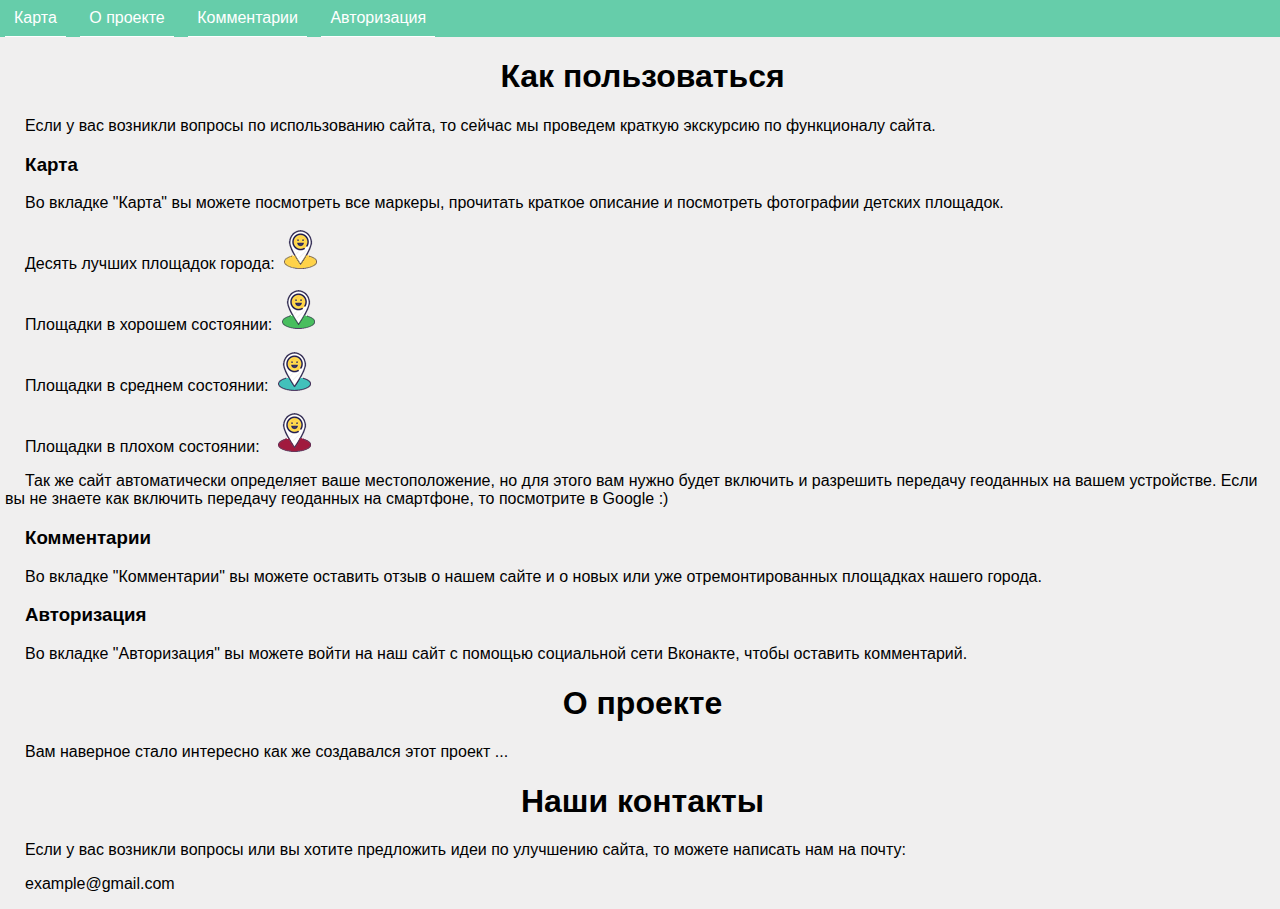
==== aboutproject.html @ a72004e7 "Update aboutproject.html" ====
<!DOCTYPE html>
<html>
<head>
	<title>О проекте</title>
	<meta charset="utf-8">
    <link rel="shortcut icon" href="img/favicon.ico" type="image/x-icon">
    <meta content="width=device-width, initial-scale=1" name="viewport"/>
    <link rel="stylesheet" type="text/css" href="css.css">
    <script src="https://vk.com/js/api/openapi.js?151" type="text/javascript"></script>
    <script src="http://ajax.googleapis.com/ajax/libs/jquery/1.7.1/jquery.min.js"></script>
    <style>

#up {
width: 35px;
height: 35px;
border:1px solid #ccc;
border-radius: 50%;
background:#f7f7f7;
text-align:center;
padding:5px;
position:fixed;
bottom:10px;
right:10px;
cursor:pointer;
display:none;
color:#333;
font-family:verdana;
font-size:11px;
}

#arrow{
      position: center;
      margin-top: 10%;
      opacity: 0.50; 
}

  		p {
   		 text-indent: 20px;
               }
            h3{
             text-indent: 20px;
            }
    </style>
</head>
<body>
      <div id="menu">
            <ul>
                  <a href="index.html"><li> Карта </li></a>
                  <a href="aboutproject.html"><li> О проекте </li></a>
                  <a href="comments.html"><li> Комментарии </li></a>
                  <a href="vkauth.html"><li> Авторизация </li></a>
            </ul>
      </div>
      <div id="about">

            <center><h1>Как пользоваться</h1></center>
<p>Если у вас возникли вопросы по использованию сайта, то сейчас мы проведем краткую экскурсию по функционалу сайта.</p>
<h3>Карта</h3>
<p>Во вкладке "Карта" вы можете посмотреть все маркеры, прочитать краткое описание и посмотреть фотографии детских площадок.</p>
<p>Десять лучших площадок города: <img src="markercup.png"></p>
<p>Площадки в хорошем состоянии: <img src="markergood.png"></p>
<p>Площадки в среднем состоянии: <img src="markermid.png"></p>
<p>Площадки в плохом состоянии: &#160 <img src="markerbad.png"></p>
<p>Так же сайт автоматически определяет ваше местоположение, но для этого вам нужно будет включить и разрешить передачу геоданных на вашем устройстве. Если вы не знаете как включить передачу геоданных на смартфоне, то посмотрите в Google :) </p>
<h3>Комментарии</h3>
<p>Во вкладке "Комментарии" вы можете оставить отзыв о нашем сайте и о новых или уже отремонтированных площадках нашего города.</p>
<h3>Авторизация</h3>
<p>Во вкладке "Авторизация" вы можете войти на наш сайт с помощью социальной сети Вконакте, чтобы оставить комментарий.</p>
            <center><h1>О проекте</h2></center>
<p>Вам наверное стало интересно как же создавался этот проект ...</p>
            <center><h1>Наши контакты</h2></center>     
<p>Если у вас возникли вопросы или вы хотите предложить идеи по улучшению сайта, то можете написать нам на почту:</p>
<p>example@gmail.com</p>
</div>

<!-- Скрипт для прокрутки цсс не сделан -->
<script type="text/javascript"> 
$(function() { 
      $(window).scroll(function() { 
      if($(this).scrollTop() != 0) {
      $('#up').fadeIn(); 
            } else {
            $('#up').fadeOut(); 
            } 
      });
      $('#up').click(function() { 
            $('body,html').animate({scrollTop:0},800);
}); 
});
 
</script>
<div id = "up"><div id="arrow"><img src="uparrow.png"></div></div>
</body>
</html>
---- css.css ----
body {
  margin: 0px;
  margin-bottom: 0px;
  font-family: Verdana, Geneva, Tahoma, sans-serif;
  background: #f0efef;
}

#about {
  margin-top: 0px;
  margin-left: 5px;
  font-family: Verdana, Geneva, Tahoma, sans-serif;
}

#menu {   
  display: inline-block;
  background-color: #66CDAA;
  width: 100%;
}
#menu li {
  display: inline-block;
  padding: 9px;
  color: white;
  font-size: 16px;
  top: 4px;
  border-bottom: 1px solid rgb(255, 255, 255);
  -moz-transition: all 0.3s 0.01s ease; /* плавный переход*/
  -o-transition: all 0.3s 0.01s ease;
  -webkit-transition: all 0.3s 0.01s ease;
}
#menu ul {
  list-style: none;
  margin: 0;
  padding-left: 0;
}
      #menu ul li { float: none; }
      #menu li:hover { background-color: #363636; }
a {
  text-decoration: none;
  position: center;
  padding: 5px; /*добавляем отступ*/
}
#vk_auth {
  margin-top: 50px;
  top: 20%; /* Отступ в процентах от верхнего края окна */
  left: 50%; /* Отступ в процентах от левого края окна */
  width: 450px; /* Ширина блока */
  height: 400px; /* Высота блока */
  position: center; /* Абсолютное позиционирование блока */
}

.map-control {
  background-color: #fff;
  border: 1px solid #ccc;
  box-shadow: 0 2px 2px rgba(33, 33, 33, 0.4);
  font-family: 'Roboto','sans-serif';
  margin: 10px;
  padding-right: 5px;
  /* Hide the control initially, to prevent it from appearing
     before the map loads. */
  display: none;
}
/* Display the control once it is inside the map. */
#map .map-control { display: block;
margin-bottom: 50px; }

.selector-control {
  font-size: 14px;
  line-height: 30px;
  vertical-align: baseline;
}
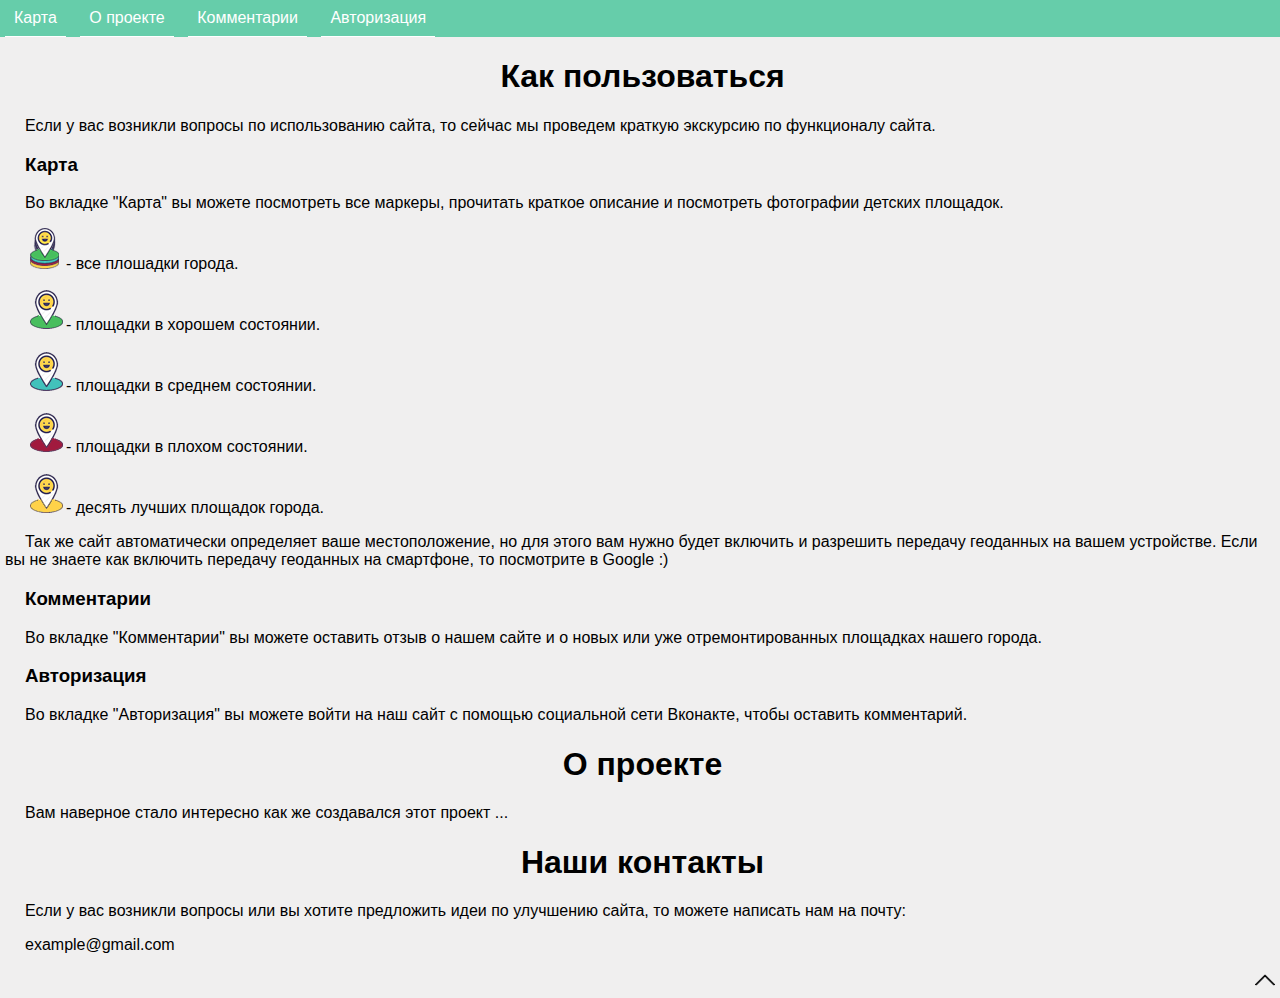
==== commit 8d39e011: "Update aboutproject.html" ====
--- a/aboutproject.html
+++ b/aboutproject.html
@@ -1,94 +1,73 @@
-<!DOCTYPE html>
-<html>
-<head>
-	<title>О проекте</title>
-	<meta charset="utf-8">
-    <link rel="shortcut icon" href="img/favicon.ico" type="image/x-icon">
-    <meta content="width=device-width, initial-scale=1" name="viewport"/>
-    <link rel="stylesheet" type="text/css" href="css.css">
-    <script src="https://vk.com/js/api/openapi.js?151" type="text/javascript"></script>
-    <script src="http://ajax.googleapis.com/ajax/libs/jquery/1.7.1/jquery.min.js"></script>
-    <style>
-
-#up {
-width: 35px;
-height: 35px;
-border:1px solid #ccc;
-border-radius: 50%;
-background:#f7f7f7;
-text-align:center;
-padding:5px;
-position:fixed;
-bottom:10px;
-right:10px;
-cursor:pointer;
-display:none;
-color:#333;
-font-family:verdana;
-font-size:11px;
-}
-
-#arrow{
-      position: center;
-      margin-top: 10%;
-      opacity: 0.50; 
-}
-
-  		p {
-   		 text-indent: 20px;
-               }
-            h3{
-             text-indent: 20px;
-            }
-    </style>
-</head>
-<body>
-      <div id="menu">
-            <ul>
-                  <a href="index.html"><li> Карта </li></a>
-                  <a href="aboutproject.html"><li> О проекте </li></a>
-                  <a href="comments.html"><li> Комментарии </li></a>
-                  <a href="vkauth.html"><li> Авторизация </li></a>
-            </ul>
-      </div>
-      <div id="about">
-
-            <center><h1>Как пользоваться</h1></center>
-<p>Если у вас возникли вопросы по использованию сайта, то сейчас мы проведем краткую экскурсию по функционалу сайта.</p>
-<h3>Карта</h3>
-<p>Во вкладке "Карта" вы можете посмотреть все маркеры, прочитать краткое описание и посмотреть фотографии детских площадок.</p>
-<p>Десять лучших площадок города: <img src="markercup.png"></p>
-<p>Площадки в хорошем состоянии: <img src="markergood.png"></p>
-<p>Площадки в среднем состоянии: <img src="markermid.png"></p>
-<p>Площадки в плохом состоянии: &#160 <img src="markerbad.png"></p>
-<p>Так же сайт автоматически определяет ваше местоположение, но для этого вам нужно будет включить и разрешить передачу геоданных на вашем устройстве. Если вы не знаете как включить передачу геоданных на смартфоне, то посмотрите в Google :) </p>
-<h3>Комментарии</h3>
-<p>Во вкладке "Комментарии" вы можете оставить отзыв о нашем сайте и о новых или уже отремонтированных площадках нашего города.</p>
-<h3>Авторизация</h3>
-<p>Во вкладке "Авторизация" вы можете войти на наш сайт с помощью социальной сети Вконакте, чтобы оставить комментарий.</p>
-            <center><h1>О проекте</h2></center>
-<p>Вам наверное стало интересно как же создавался этот проект ...</p>
-            <center><h1>Наши контакты</h2></center>     
-<p>Если у вас возникли вопросы или вы хотите предложить идеи по улучшению сайта, то можете написать нам на почту:</p>
-<p>example@gmail.com</p>
-</div>
-
-<!-- Скрипт для прокрутки цсс не сделан -->
-<script type="text/javascript"> 
-$(function() { 
-      $(window).scroll(function() { 
-      if($(this).scrollTop() != 0) {
-      $('#up').fadeIn(); 
-            } else {
-            $('#up').fadeOut(); 
-            } 
-      });
-      $('#up').click(function() { 
-            $('body,html').animate({scrollTop:0},800);
-}); 
-});
- 
-</script>
-<div id = "up"><div id="arrow"><img src="uparrow.png"></div></div>
-</body>
-</html>
+<!DOCTYPE html>
+<html>
+<head>
+	<title>О проекте</title>
+	<meta charset="utf-8">
+    <link rel="shortcut icon" href="img/favicon.ico" type="image/x-icon">
+    <meta content="width=device-width, initial-scale=1" name="viewport"/>
+    <link rel="stylesheet" type="text/css" href="css.css">
+    <script src="https://vk.com/js/api/openapi.js?151" type="text/javascript"></script>
+    <script src="http://ajax.googleapis.com/ajax/libs/jquery/1.7.1/jquery.min.js"></script>
+    <style>
+
+
+#up{
+    position: absolute;
+    right: 0%;
+}
+
+p {
+text-indent: 20px;
+}
+h3 {
+text-indent: 20px;
+}
+    </style>
+</head>
+<body>
+      <div id="menu">
+            <ul>
+                  <a href="index.html" id="anchor"><li> Карта </li></a>
+                  <a href="aboutproject.html"><li> О проекте </li></a>
+                  <a href="comments.html"><li> Комментарии </li></a>
+                  <a href="vkauth.html"><li> Авторизация </li></a>
+            </ul>
+      </div>
+      <div id="about">
+
+            <center><h1>Как пользоваться</h1></center>
+<p>Если у вас возникли вопросы по использованию сайта, то сейчас мы проведем краткую экскурсию по функционалу сайта.</p>
+<h3>Карта</h3>
+<p>Во вкладке "Карта" вы можете посмотреть все маркеры, прочитать краткое описание и посмотреть фотографии детских площадок.</p>
+<p><img src="markerall.png">- все плошадки города.</p>
+<p><img src="markergood.png">- площадки в хорошем состоянии.</p>
+<p><img src="markermid.png">- площадки в среднем состоянии.</p>
+<p><img src="markerbad.png">- площадки в плохом состоянии.</p>
+<p><img src="markercup.png">- десять лучших площадок города.</p>
+<p>Так же сайт автоматически определяет ваше местоположение, но для этого вам нужно будет включить и разрешить передачу геоданных на вашем устройстве. Если вы не знаете как включить передачу геоданных на смартфоне, то посмотрите в Google :) </p>
+<h3>Комментарии</h3>
+<p>Во вкладке "Комментарии" вы можете оставить отзыв о нашем сайте и о новых или уже отремонтированных площадках нашего города.</p>
+<h3>Авторизация</h3>
+<p>Во вкладке "Авторизация" вы можете войти на наш сайт с помощью социальной сети Вконакте, чтобы оставить комментарий.</p>
+            <center><h1>О проекте</h2></center>
+<p>Вам наверное стало интересно как же создавался этот проект ...</p>
+            <center><h1>Наши контакты</h2></center>     
+<p>Если у вас возникли вопросы или вы хотите предложить идеи по улучшению сайта, то можете написать нам на почту:</p>
+<p>example@gmail.com</p>
+</div>
+<div id="up"><a href="#anchor" class="topLink"><img src="uparrow.png"></a></div>
+<script>
+$(document).ready(function() { 
+    $("a.topLink").click(function() {
+       $("html, body").animate({
+          scrollTop: $($(this).attr("href")).offset().top + "px"
+       }, {
+          duration: 500,
+          easing: "swing"
+       });
+       return false;
+    });  
+ });
+</script>
+</body>
+</html>
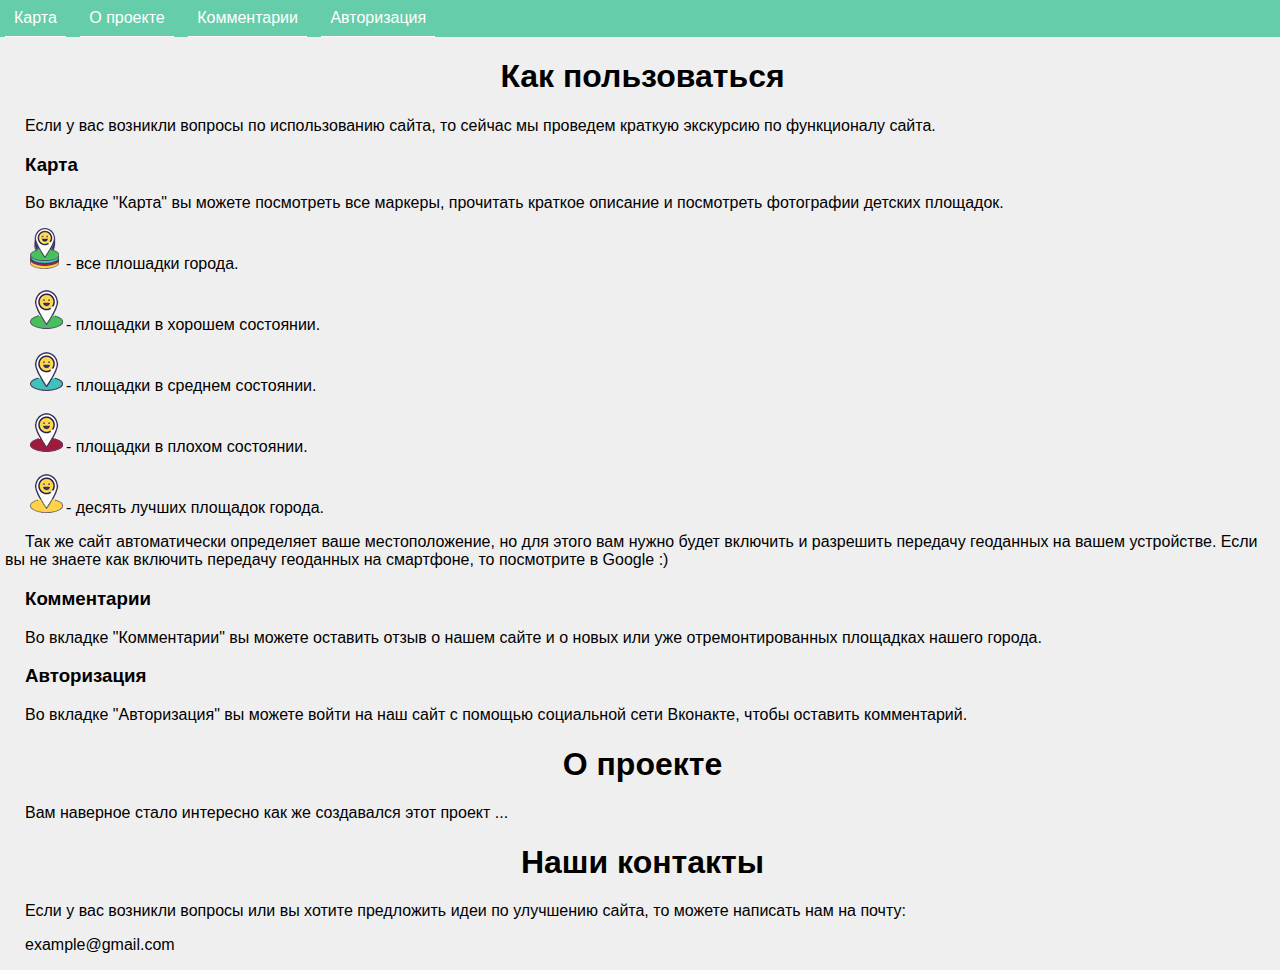
==== commit 33318348: "Add files via upload" ====
--- a/aboutproject.html
+++ b/aboutproject.html
@@ -7,21 +7,39 @@
     <meta content="width=device-width, initial-scale=1" name="viewport"/>
     <link rel="stylesheet" type="text/css" href="css.css">
     <script src="https://vk.com/js/api/openapi.js?151" type="text/javascript"></script>
-    <script src="http://ajax.googleapis.com/ajax/libs/jquery/1.7.1/jquery.min.js"></script>
+    <script src="https://ajax.googleapis.com/ajax/libs/jquery/3.3.1/jquery.min.js"></script>
     <style>
 
-
-#up{
-    position: absolute;
-    right: 0%;
-}
-
-p {
-text-indent: 20px;
-}
-h3 {
-text-indent: 20px;
-}
+#up {
+    width: 35px;
+    height: 35px;
+    border:1px solid #ccc;
+    border-radius: 50%;
+    background:#f7f7f7;
+    text-align:center;
+    padding:5px;
+    position:fixed;
+    bottom:10px;
+    right:10px;
+    cursor:pointer;
+    display:none;
+    color:#333;
+    font-family:verdana;
+    font-size:11px;
+    }
+    
+    #arrow{
+          position: center;
+          margin-top: 10%;
+          opacity: 0.50; 
+    }
+    
+              p {
+                text-indent: 20px;
+                   }
+                h3{
+                 text-indent: 20px;
+                }
     </style>
 </head>
 <body>
@@ -55,19 +73,21 @@
 <p>Если у вас возникли вопросы или вы хотите предложить идеи по улучшению сайта, то можете написать нам на почту:</p>
 <p>example@gmail.com</p>
 </div>
-<div id="up"><a href="#anchor" class="topLink"><img src="uparrow.png"></a></div>
-<script>
-$(document).ready(function() { 
-    $("a.topLink").click(function() {
-       $("html, body").animate({
-          scrollTop: $($(this).attr("href")).offset().top + "px"
-       }, {
-          duration: 500,
-          easing: "swing"
-       });
-       return false;
-    });  
- });
+<div id="up"><div id="arrow"><img src="uparrow.png"></div></div>
+<script type="text/javascript"> 
+$(function() { 
+      $(window).scroll(function() { 
+      if($(this).scrollTop() != 0) {
+      $('#up').fadeIn(); 
+            } else {
+            $('#up').fadeOut(); 
+            } 
+      });
+      $('#up').click(function() { 
+            $('body,html').animate({scrollTop:0},800);
+}); 
+});
+ 
 </script>
 </body>
 </html>
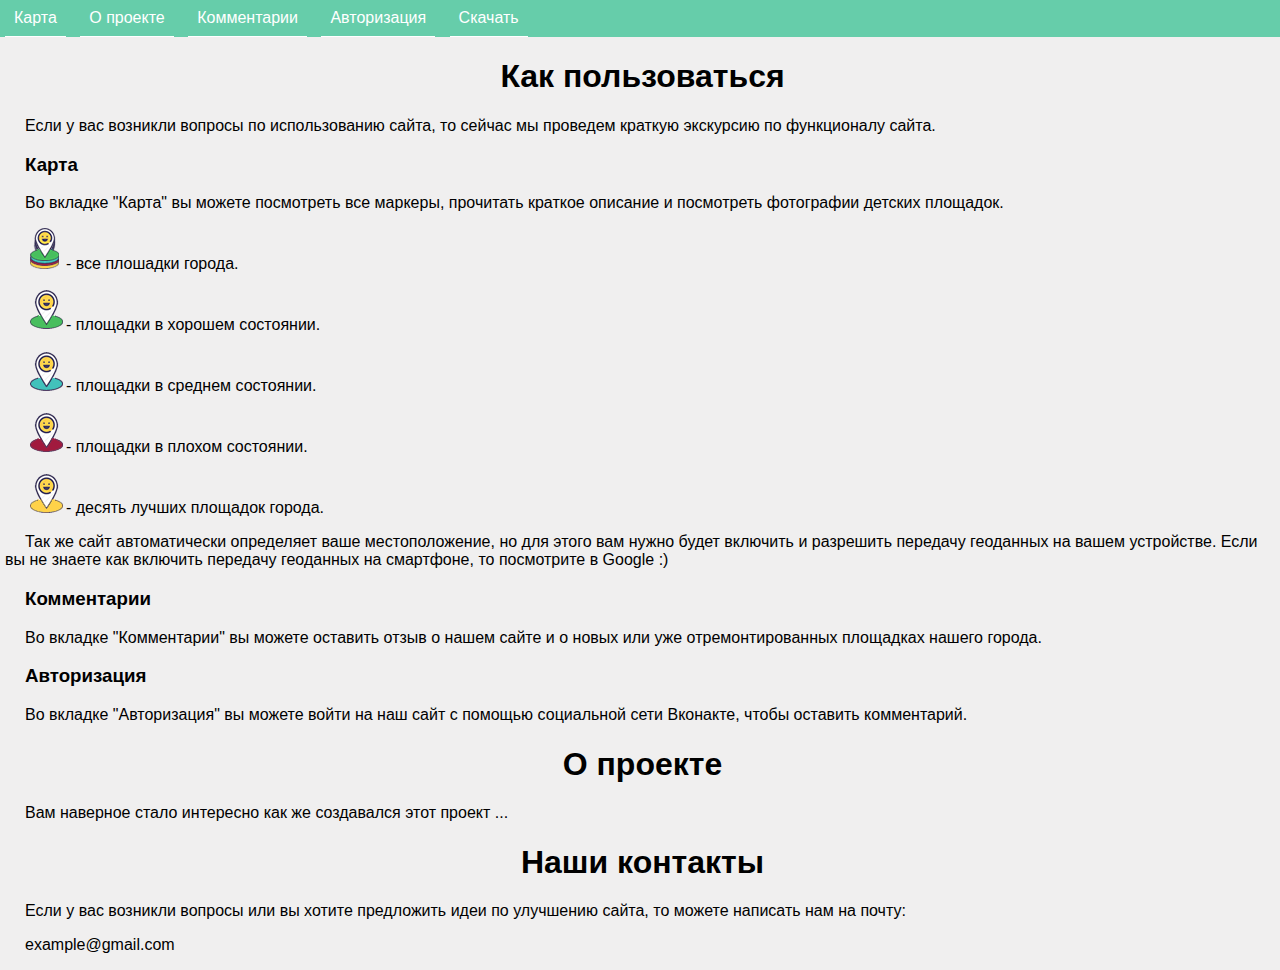
==== commit fa347966: "Add files via upload" ====
--- a/aboutproject.html
+++ b/aboutproject.html
@@ -49,6 +49,7 @@
                   <a href="aboutproject.html"><li> О проекте </li></a>
                   <a href="comments.html"><li> Комментарии </li></a>
                   <a href="vkauth.html"><li> Авторизация </li></a>
+                  <a href="download.html"><li> Скачать </li></a>
             </ul>
       </div>
       <div id="about">
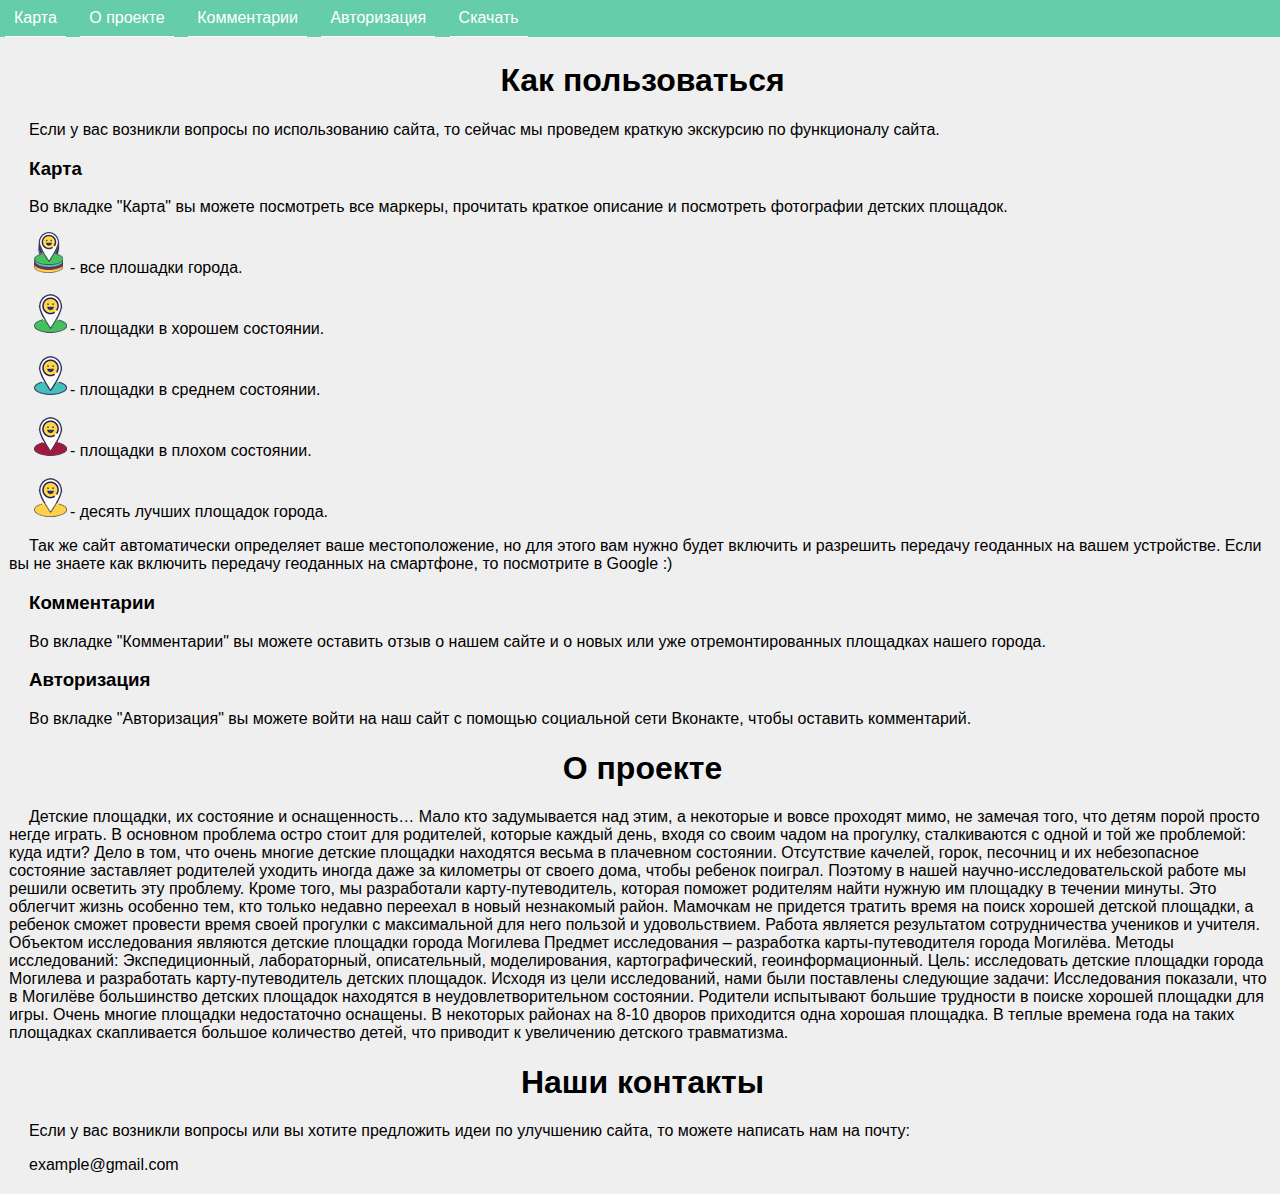
==== commit 49aec635: "Update aboutproject.html" ====
--- a/aboutproject.html
+++ b/aboutproject.html
@@ -69,7 +69,18 @@
 <h3>Авторизация</h3>
 <p>Во вкладке "Авторизация" вы можете войти на наш сайт с помощью социальной сети Вконакте, чтобы оставить комментарий.</p>
             <center><h1>О проекте</h2></center>
-<p>Вам наверное стало интересно как же создавался этот проект ...</p>
+<p>Детские площадки, их состояние и оснащенность… Мало кто задумывается над этим, а некоторые и вовсе проходят мимо, не замечая того, что детям порой просто негде играть. В основном проблема остро стоит для родителей, которые каждый день, входя со своим чадом на прогулку, сталкиваются с одной и той же проблемой: куда идти? Дело в том, что очень многие детские площадки находятся весьма в плачевном состоянии. Отсутствие качелей, горок, песочниц и их небезопасное состояние заставляет родителей уходить иногда даже за километры от своего дома, чтобы ребенок поиграл.
+Поэтому в нашей научно-исследовательской работе мы решили осветить эту проблему. Кроме того, мы разработали карту-путеводитель, которая поможет родителям найти нужную им площадку в течении минуты. Это облегчит жизнь особенно тем, кто только недавно переехал в новый незнакомый район. Мамочкам не придется тратить время на поиск хорошей детской площадки, а ребенок сможет провести время своей прогулки с максимальной для него пользой и удовольствием.
+Работа является результатом сотрудничества учеников и учителя.
+Объектом исследования являются детские площадки города Могилева
+Предмет исследования – разработка карты-путеводителя города Могилёва.
+Методы исследований:
+Экспедиционный, лабораторный, описательный, моделирования, картографический, геоинформационный.
+Цель: исследовать детские площадки города Могилева и разработать карту-путеводитель детских площадок.
+Исходя из цели исследований, нами были поставлены следующие задачи:
+
+Исследования показали, что в Могилёве большинство детских площадок находятся в неудовлетворительном состоянии. Родители испытывают большие трудности в поиске хорошей площадки для игры. Очень многие площадки недостаточно оснащены. В некоторых районах на 8-10 дворов приходится одна хорошая площадка. В теплые времена года на таких площадках скапливается большое количество детей, что приводит к увеличению детского травматизма.
+</p>
             <center><h1>Наши контакты</h2></center>     
 <p>Если у вас возникли вопросы или вы хотите предложить идеи по улучшению сайта, то можете написать нам на почту:</p>
 <p>example@gmail.com</p>
--- a/css.css
+++ b/css.css
@@ -3,12 +3,19 @@
   margin-bottom: 0px;
   font-family: Verdana, Geneva, Tahoma, sans-serif;
   background: #f0efef;
+  -webkit-overflow-scrolling: touch;
+  -moz-user-select: none;
+  -webkit-user-select: none;
+  -ms-user-select: none;
+  -o-user-select: none;
+  user-select: none;
 }
 
 #about {
   margin-top: 0px;
   margin-left: 5px;
   font-family: Verdana, Geneva, Tahoma, sans-serif;
+  padding: 4px;
 }
 
 #menu {   
@@ -67,4 +74,13 @@
   font-size: 14px;
   line-height: 30px;
   vertical-align: baseline;
+}
+
+/* Кнопки */
+.knopka {
+  position: center;
+  background-color: #66CDAA;
+  color: white;
+  font-family: Verdana, Geneva, Tahoma, sans-serif;
+  border: none;
 }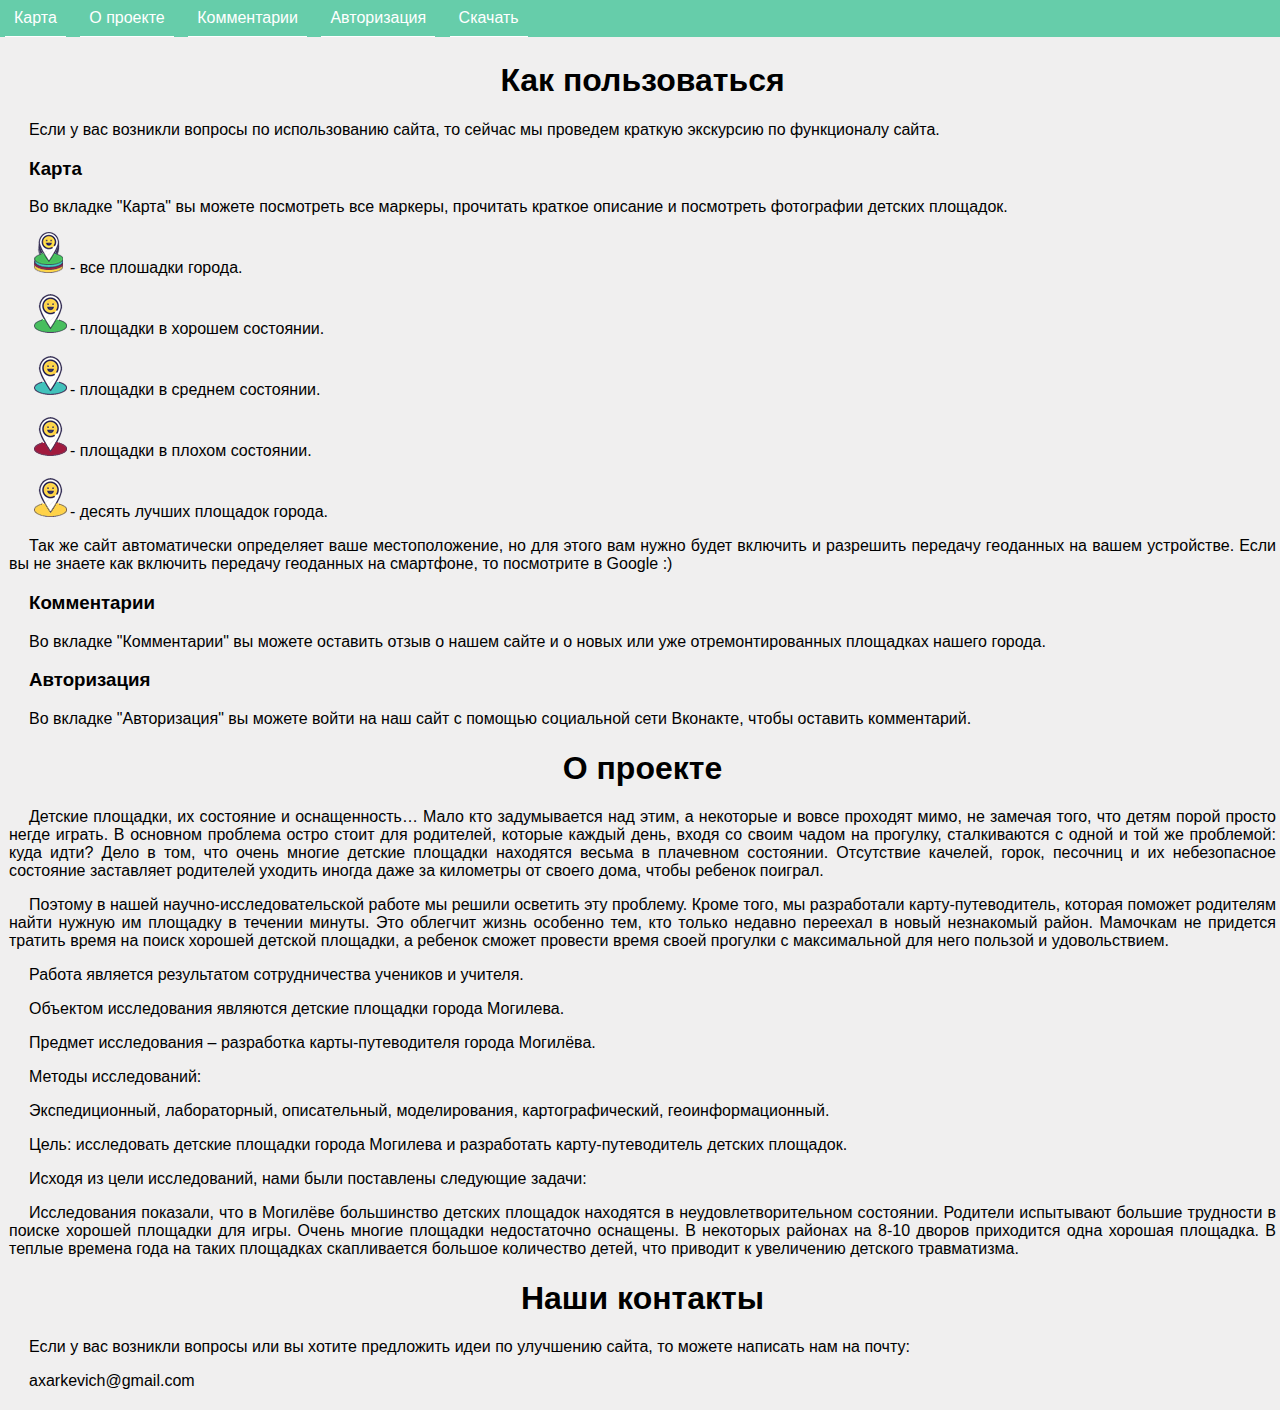
==== commit 2cb1a21e: "Add files via upload" ====
--- a/aboutproject.html
+++ b/aboutproject.html
@@ -55,35 +55,33 @@
       <div id="about">
 
             <center><h1>Как пользоваться</h1></center>
-<p>Если у вас возникли вопросы по использованию сайта, то сейчас мы проведем краткую экскурсию по функционалу сайта.</p>
+<p align="justify">Если у вас возникли вопросы по использованию сайта, то сейчас мы проведем краткую экскурсию по функционалу сайта.</p>
 <h3>Карта</h3>
-<p>Во вкладке "Карта" вы можете посмотреть все маркеры, прочитать краткое описание и посмотреть фотографии детских площадок.</p>
+<p align="justify">Во вкладке "Карта" вы можете посмотреть все маркеры, прочитать краткое описание и посмотреть фотографии детских площадок.</p>
 <p><img src="markerall.png">- все плошадки города.</p>
 <p><img src="markergood.png">- площадки в хорошем состоянии.</p>
 <p><img src="markermid.png">- площадки в среднем состоянии.</p>
 <p><img src="markerbad.png">- площадки в плохом состоянии.</p>
 <p><img src="markercup.png">- десять лучших площадок города.</p>
-<p>Так же сайт автоматически определяет ваше местоположение, но для этого вам нужно будет включить и разрешить передачу геоданных на вашем устройстве. Если вы не знаете как включить передачу геоданных на смартфоне, то посмотрите в Google :) </p>
+<p align="justify">Так же сайт автоматически определяет ваше местоположение, но для этого вам нужно будет включить и разрешить передачу геоданных на вашем устройстве. Если вы не знаете как включить передачу геоданных на смартфоне, то посмотрите в Google :) </p>
 <h3>Комментарии</h3>
-<p>Во вкладке "Комментарии" вы можете оставить отзыв о нашем сайте и о новых или уже отремонтированных площадках нашего города.</p>
+<p align="justify">Во вкладке "Комментарии" вы можете оставить отзыв о нашем сайте и о новых или уже отремонтированных площадках нашего города.</p>
 <h3>Авторизация</h3>
-<p>Во вкладке "Авторизация" вы можете войти на наш сайт с помощью социальной сети Вконакте, чтобы оставить комментарий.</p>
+<p align="justify">Во вкладке "Авторизация" вы можете войти на наш сайт с помощью социальной сети Вконакте, чтобы оставить комментарий.</p>
             <center><h1>О проекте</h2></center>
-<p>Детские площадки, их состояние и оснащенность… Мало кто задумывается над этим, а некоторые и вовсе проходят мимо, не замечая того, что детям порой просто негде играть. В основном проблема остро стоит для родителей, которые каждый день, входя со своим чадом на прогулку, сталкиваются с одной и той же проблемой: куда идти? Дело в том, что очень многие детские площадки находятся весьма в плачевном состоянии. Отсутствие качелей, горок, песочниц и их небезопасное состояние заставляет родителей уходить иногда даже за километры от своего дома, чтобы ребенок поиграл.
-Поэтому в нашей научно-исследовательской работе мы решили осветить эту проблему. Кроме того, мы разработали карту-путеводитель, которая поможет родителям найти нужную им площадку в течении минуты. Это облегчит жизнь особенно тем, кто только недавно переехал в новый незнакомый район. Мамочкам не придется тратить время на поиск хорошей детской площадки, а ребенок сможет провести время своей прогулки с максимальной для него пользой и удовольствием.
-Работа является результатом сотрудничества учеников и учителя.
-Объектом исследования являются детские площадки города Могилева
-Предмет исследования – разработка карты-путеводителя города Могилёва.
-Методы исследований:
-Экспедиционный, лабораторный, описательный, моделирования, картографический, геоинформационный.
-Цель: исследовать детские площадки города Могилева и разработать карту-путеводитель детских площадок.
-Исходя из цели исследований, нами были поставлены следующие задачи:
-
-Исследования показали, что в Могилёве большинство детских площадок находятся в неудовлетворительном состоянии. Родители испытывают большие трудности в поиске хорошей площадки для игры. Очень многие площадки недостаточно оснащены. В некоторых районах на 8-10 дворов приходится одна хорошая площадка. В теплые времена года на таких площадках скапливается большое количество детей, что приводит к увеличению детского травматизма.
-</p>
-            <center><h1>Наши контакты</h2></center>     
-<p>Если у вас возникли вопросы или вы хотите предложить идеи по улучшению сайта, то можете написать нам на почту:</p>
-<p>example@gmail.com</p>
+<p align="justify">Детские площадки, их состояние и оснащенность… Мало кто задумывается над этим, а некоторые и вовсе проходят мимо, не замечая того, что детям порой просто негде играть. В основном проблема остро стоит для родителей, которые каждый день, входя со своим чадом на прогулку, сталкиваются с одной и той же проблемой: куда идти? Дело в том, что очень многие детские площадки находятся весьма в плачевном состоянии. Отсутствие качелей, горок, песочниц и их небезопасное состояние заставляет родителей уходить иногда даже за километры от своего дома, чтобы ребенок поиграл.</p>
+<p align="justify">Поэтому в нашей научно-исследовательской работе мы решили осветить эту проблему. Кроме того, мы разработали карту-путеводитель, которая поможет родителям найти нужную им площадку в течении минуты. Это облегчит жизнь особенно тем, кто только недавно переехал в новый незнакомый район. Мамочкам не придется тратить время на поиск хорошей детской площадки, а ребенок сможет провести время своей прогулки с максимальной для него пользой и удовольствием.</p>   
+<p align="justify">Работа является результатом сотрудничества учеников и учителя.</p>  
+<p align="justify">Объектом исследования являются детские площадки города Могилева.</p>    
+<p align="justify">Предмет исследования – разработка карты-путеводителя города Могилёва.</p>    
+<p align="justify">Методы исследований:</p>    
+<p align="justify">Экспедиционный, лабораторный, описательный, моделирования, картографический, геоинформационный.</p>    
+<p align="justify">Цель: исследовать детские площадки города Могилева и разработать карту-путеводитель детских площадок.</p>    
+<p align="justify">Исходя из цели исследований, нами были поставлены следующие задачи:</p>   
+<p align="justify">Исследования показали, что в Могилёве большинство детских площадок находятся в неудовлетворительном состоянии. Родители испытывают большие трудности в поиске хорошей площадки для игры. Очень многие площадки недостаточно оснащены. В некоторых районах на 8-10 дворов приходится одна хорошая площадка. В теплые времена года на таких площадках скапливается большое количество детей, что приводит к увеличению детского травматизма.</p>    
+<center><h1>Наши контакты</h2></center>     
+<p align="justify">Если у вас возникли вопросы или вы хотите предложить идеи по улучшению сайта, то можете написать нам на почту:</p>
+<p>axarkevich@gmail.com</p>
 </div>
 <div id="up"><div id="arrow"><img src="uparrow.png"></div></div>
 <script type="text/javascript"> 
